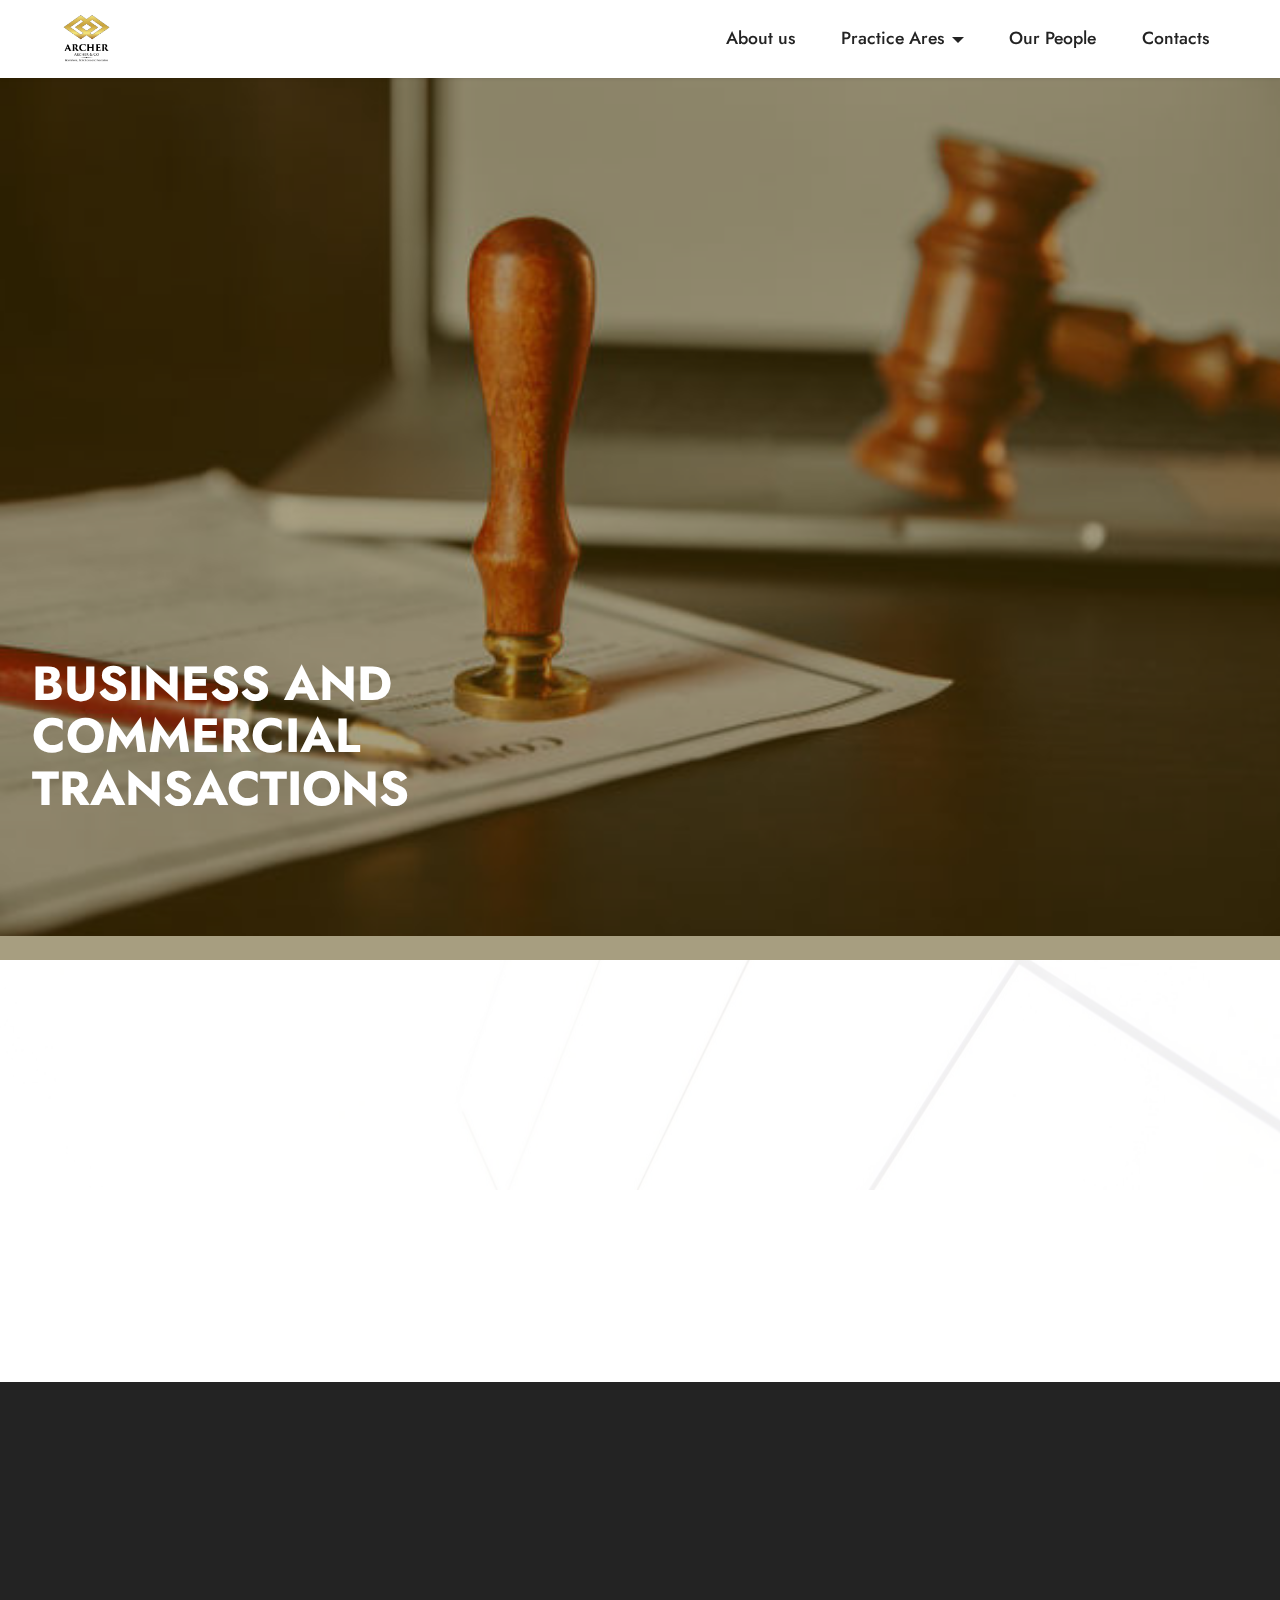
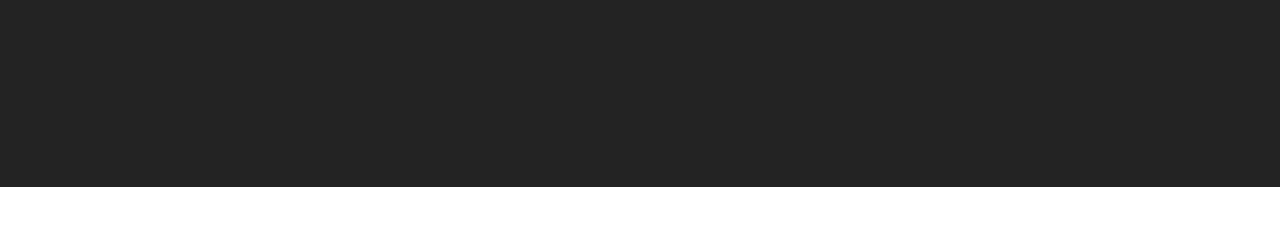
==== page1.html @ 88a787a9 "Archer" ====
<!DOCTYPE html>
<html>
<head>
  <!-- Site made with Mobirise Website Builder v5.2.0, https://mobirise.com -->
  <meta charset="UTF-8">
  <meta http-equiv="X-UA-Compatible" content="IE=edge">
  <meta name="generator" content="Mobirise v5.2.0, mobirise.com">
  <meta name="viewport" content="width=device-width, initial-scale=1, minimum-scale=1">
  <link rel="shortcut icon" href="assets/images/archer-archer-and-co-3-137x137.png" type="image/x-icon">
  <meta name="description" content="">
  
  
  <title>OUR PRACTICE AREAS</title>
  <link rel="stylesheet" href="assets/tether/tether.min.css">
  <link rel="stylesheet" href="assets/bootstrap/css/bootstrap.min.css">
  <link rel="stylesheet" href="assets/bootstrap/css/bootstrap-grid.min.css">
  <link rel="stylesheet" href="assets/bootstrap/css/bootstrap-reboot.min.css">
  <link rel="stylesheet" href="assets/animatecss/animate.css">
  <link rel="stylesheet" href="assets/dropdown/css/style.css">
  <link rel="stylesheet" href="assets/socicon/css/styles.css">
  <link rel="stylesheet" href="assets/theme/css/style.css">
  <link rel="preload" as="style" href="assets/mobirise/css/mbr-additional.css"><link rel="stylesheet" href="assets/mobirise/css/mbr-additional.css" type="text/css">
  
  
  
  
</head>
<body>
  
  <section class="menu menu1 cid-sfPkNfFS3t" once="menu" id="menu1-g">
    

    <nav class="navbar navbar-dropdown navbar-fixed-top navbar-expand-lg">
        <div class="container-fluid">
            <div class="navbar-brand">
                <span class="navbar-logo">
                    <a href="https://mobiri.se">
                        <img src="assets/images/archer-archer-and-co-3-137x137.png" alt="Mobirise" style="height: 4.8rem;">
                    </a>
                </span>
                
            </div>
            <button class="navbar-toggler" type="button" data-toggle="collapse" data-target="#navbarSupportedContent" aria-controls="navbarNavAltMarkup" aria-expanded="false" aria-label="Toggle navigation">
                <div class="hamburger">
                    <span></span>
                    <span></span>
                    <span></span>
                    <span></span>
                </div>
            </button>
            <div class="collapse navbar-collapse" id="navbarSupportedContent">
                <ul class="navbar-nav nav-dropdown nav-right" data-app-modern-menu="true"><li class="nav-item"><a class="nav-link link text-black text-primary display-4" href="index.html#header4-1">
                            About us</a></li>
                    
                    <li class="nav-item dropdown open"><a class="nav-link link text-black dropdown-toggle display-4" href="#" data-toggle="dropdown-submenu" aria-expanded="true">
                            Practice Ares</a><div class="dropdown-menu"><a class="text-black dropdown-item text-primary display-4" href="page1.html#header4-i">Business &amp; Commercial Transactions</a><a class="text-black dropdown-item text-primary display-4" href="page2.html#header4-o" aria-expanded="false">Dept Collection &amp; Recovery Matters</a><a class="text-black dropdown-item display-4" href="#" aria-expanded="false">Corporate Governance &amp; Compliance</a><a class="text-black dropdown-item text-primary display-4" href="page4.html#header4-x" aria-expanded="false">Arbitration &amp; Mediation</a><a class="text-black dropdown-item text-primary display-4" href="page5.html#header4-12" aria-expanded="false">Litigation</a><a class="text-black dropdown-item text-primary display-4" href="page6.html#header4-19" aria-expanded="false">Real Estate And Conveyancing</a><a class="text-black dropdown-item text-primary display-4" href="page7.html#header4-1c" aria-expanded="false">Employment Law</a><a class="text-black dropdown-item text-primary display-4" href="page8.html#header4-1k" aria-expanded="false">Family Law</a></div></li><li class="nav-item"><a class="nav-link link text-black text-primary display-4" href="page9.html#header4-1n">Our People</a>
                    </li><li class="nav-item"><a class="nav-link link text-black text-primary display-4" href="index.html#contacts2-6">Contacts</a></li></ul>
                
                
            </div>
        </div>
    </nav>
</section>

<section class="header4 cid-sg1TsOGTHF mbr-fullscreen mbr-parallax-background" id="header4-i">

    
    <div class="mbr-overlay"></div>
    <div class="container-fluid">
        <div class="row">
            <div class="content-wrap">
                <h1 class="mbr-section-title mbr-fonts-style mbr-white mb-3 display-2"><strong>BUSINESS AND COMMERCIAL TRANSACTIONS</strong></h1>
                
                

                
            </div>
        </div>
    </div>
</section>

<section class="content14 cid-sg7eaUWGbP mbr-parallax-background" id="content14-1t">
    
    <div class="mbr-overlay" style="opacity: 0.8; background-color: rgb(255, 255, 255);"></div>
    
    <div class="container">
        <div class="row justify-content-center">
            <div class="col-md-12 col-lg-10">
                    <h3 class="mbr-section-title mbr-fonts-style mb-4 display-7"><strong>BUSINESS AND COMMERCIAL TRANSACTIONS<br></strong><br>Archer, Archer and Co., represent clients in a broad spectrum of business and commercial transactions. We represent our clients in negotiating and drafting transaction documents that meet their needs. We have experience representing client’s in numerous types of transactions, including manufacturing agreements, licensing agreements, employment and consulting agreements, service contracts, joint ventures, construction agreements, financings, acquisitions and strategic alliances and other commercial transactions. We also assist with business incorporations and foreign investment advisory services.</h3>
                <ul class="list mbr-fonts-style display-7"></ul>
            </div>
        </div>
    </div>
</section>

<section class="footer4 cid-sfPm6aC2yY" once="footers" id="footer4-h">

    
    
    <div class="container">
        <div class="row mbr-white">
            <div class="col-6 col-lg-3">
                <div class="media-wrap col-md-8 col-12">
                    <a href="https://mobiri.se/">
                        <img src="assets/images/archer-archer-and-co-6-337x337.png" alt="Mobirise">
                    </a>
                </div>
            </div>
            <div class="col-12 col-md-6 col-lg-3">
                <h5 class="mbr-section-subtitle mbr-fonts-style mb-2 display-7"><strong>Location:</strong></h5>
                <p class="mbr-text mbr-fonts-style mb-4 display-4">No. 10 Kakramadu Road
<br>East Cantonments
<br><br></p>
                
                
            </div>
            <div class="col-12 col-md-6 col-lg-3">
                <h5 class="mbr-section-subtitle mbr-fonts-style mb-2 display-7">
                    <strong>Contacts:</strong></h5>
                <ul class="list mbr-fonts-style display-4">
                    <li class="mbr-text item-wrap">P. O. Box GP 1677 
</li><li class="mbr-text item-wrap">Accra, Ghana 
</li><li class="mbr-text item-wrap">West Africa</li><li class="mbr-text item-wrap">Tel/Fax:</li><li class="mbr-text item-wrap">+233-302-785557&nbsp;</li>
                </ul>
            </div>
            <div class="col-12 col-md-6 col-lg-3">
                <h5 class="mbr-section-subtitle mbr-fonts-style mb-2 display-7">
                    <strong>E-mail:</strong></h5>
                <ul class="list mbr-fonts-style display-4">
                    <li class="mbr-text item-wrap">archer@ghana.com</li>
                </ul>
            </div>
            <div class="col-12 mt-4">
                <p class="mbr-text mb-0 mbr-fonts-style copyright align-center display-4">
                    © Copyright 2020 Archer, Archer and Co - All Rights Reserved
                </p>
            </div>
        </div>
    </div>
</section><section style="background-color: #fff; font-family: -apple-system, BlinkMacSystemFont, 'Segoe UI', 'Roboto', 'Helvetica Neue', Arial, sans-serif; color:#aaa; font-size:12px; padding: 0; align-items: center; display: flex;"><a href="https://mobirise.site/q" style="flex: 1 1; height: 3rem; padding-left: 1rem;"></a><p style="flex: 0 0 auto; margin:0; padding-right:1rem;">Build a free website - <a href="https://mobirise.site/v" style="color:#aaa;">Get now</a></p></section><script src="assets/web/assets/jquery/jquery.min.js"></script>  <script src="assets/popper/popper.min.js"></script>  <script src="assets/tether/tether.min.js"></script>  <script src="assets/bootstrap/js/bootstrap.min.js"></script>  <script src="assets/smoothscroll/smooth-scroll.js"></script>  <script src="assets/parallax/jarallax.min.js"></script>  <script src="assets/viewportchecker/jquery.viewportchecker.js"></script>  <script src="assets/dropdown/js/nav-dropdown.js"></script>  <script src="assets/dropdown/js/navbar-dropdown.js"></script>  <script src="assets/touchswipe/jquery.touch-swipe.min.js"></script>  <script src="assets/theme/js/script.js"></script>  
  
  
 <div id="scrollToTop" class="scrollToTop mbr-arrow-up"><a style="text-align: center;"><i class="mbr-arrow-up-icon mbr-arrow-up-icon-cm cm-icon cm-icon-smallarrow-up"></i></a></div>
    <input name="animation" type="hidden">
  </body>
</html>
---- assets/dropdown/css/style.css ----
.navbar-dropdown {
  left: 0;
  padding: 0;
  position: absolute;
  right: 0;
  top: 0;
  transition: all 0.45s ease;
  z-index: 1030;
  background: #282828; }
  .navbar-dropdown .navbar-logo {
    margin-right: 0.8rem;
    transition: margin 0.3s ease-in-out;
    vertical-align: middle; }
    .navbar-dropdown .navbar-logo img {
      height: 3.125rem;
      transition: all 0.3s ease-in-out; }
    .navbar-dropdown .navbar-logo.mbr-iconfont {
      font-size: 3.125rem;
      line-height: 3.125rem; }
  .navbar-dropdown .navbar-caption {
    font-weight: 700;
    white-space: normal;
    vertical-align: -4px;
    line-height: 3.125rem !important; }
    .navbar-dropdown .navbar-caption, .navbar-dropdown .navbar-caption:hover {
      color: inherit;
      text-decoration: none; }
  .navbar-dropdown .mbr-iconfont + .navbar-caption {
    vertical-align: -1px; }
  .navbar-dropdown.navbar-fixed-top {
    position: fixed; }
  .navbar-dropdown .navbar-brand span {
    vertical-align: -4px; }
  .navbar-dropdown.bg-color.transparent {
    background: none; }
  .navbar-dropdown.navbar-short .navbar-brand {
    padding: 0.625rem 0; }
    .navbar-dropdown.navbar-short .navbar-brand span {
      vertical-align: -1px; }
  .navbar-dropdown.navbar-short .navbar-caption {
    line-height: 2.375rem !important;
    vertical-align: -2px; }
  .navbar-dropdown.navbar-short .navbar-logo {
    margin-right: 0.5rem; }
    .navbar-dropdown.navbar-short .navbar-logo img {
      height: 2.375rem; }
    .navbar-dropdown.navbar-short .navbar-logo.mbr-iconfont {
      font-size: 2.375rem;
      line-height: 2.375rem; }
  .navbar-dropdown.navbar-short .mbr-table-cell {
    height: 3.625rem; }
  .navbar-dropdown .navbar-close {
    left: 0.6875rem;
    position: fixed;
    top: 0.75rem;
    z-index: 1000; }
  .navbar-dropdown .hamburger-icon {
    content: "";
    display: inline-block;
    vertical-align: middle;
    width: 16px;
    -webkit-box-shadow: 0 -6px 0 1px #282828,0 0 0 1px #282828,0 6px 0 1px #282828;
    -moz-box-shadow: 0 -6px 0 1px #282828,0 0 0 1px #282828,0 6px 0 1px #282828;
    box-shadow: 0 -6px 0 1px #282828,0 0 0 1px #282828,0 6px 0 1px #282828; }

.dropdown-menu .dropdown-toggle[data-toggle="dropdown-submenu"]::after {
  border-bottom: 0.35em solid transparent;
  border-left: 0.35em solid;
  border-right: 0;
  border-top: 0.35em solid transparent;
  margin-left: 0.3rem; }

.dropdown-menu .dropdown-item:focus {
  outline: 0; }

.nav-dropdown {
  font-size: 0.75rem;
  font-weight: 500;
  height: auto !important; }
  .nav-dropdown .nav-btn {
    padding-left: 1rem; }
  .nav-dropdown .link {
    margin: .667em 1.667em;
    font-weight: 500;
    padding: 0;
    transition: color .2s ease-in-out; }
    .nav-dropdown .link.dropdown-toggle {
      margin-right: 2.583em; }
      .nav-dropdown .link.dropdown-toggle::after {
        margin-left: .25rem;
        border-top: 0.35em solid;
        border-right: 0.35em solid transparent;
        border-left: 0.35em solid transparent;
        border-bottom: 0; }
      .nav-dropdown .link.dropdown-toggle[aria-expanded="true"] {
        margin: 0;
        padding: 0.667em 3.263em  0.667em 1.667em; }
  .nav-dropdown .link::after,
  .nav-dropdown .dropdown-item::after {
    color: inherit; }
  .nav-dropdown .btn {
    font-size: 0.75rem;
    font-weight: 700;
    letter-spacing: 0;
    margin-bottom: 0;
    padding-left: 1.25rem;
    padding-right: 1.25rem; }
  .nav-dropdown .dropdown-menu {
    border-radius: 0;
    border: 0;
    left: 0;
    margin: 0;
    padding-bottom: 1.25rem;
    padding-top: 1.25rem;
    position: relative; }
  .nav-dropdown .dropdown-submenu {
    margin-left: 0.125rem;
    top: 0; }
  .nav-dropdown .dropdown-item {
    font-weight: 500;
    line-height: 2;
    padding: 0.3846em 4.615em 0.3846em 1.5385em;
    position: relative;
    transition: color .2s ease-in-out, background-color .2s ease-in-out; }
    .nav-dropdown .dropdown-item::after {
      margin-top: -0.3077em;
      position: absolute;
      right: 1.1538em;
      top: 50%; }
    .nav-dropdown .dropdown-item:focus, .nav-dropdown .dropdown-item:hover {
      background: none; }

@media (max-width: 767px) {
  .nav-dropdown.navbar-toggleable-sm {
    bottom: 0;
    display: none;
    left: 0;
    overflow-x: hidden;
    position: fixed;
    top: 0;
    transform: translateX(-100%);
    -ms-transform: translateX(-100%);
    -webkit-transform: translateX(-100%);
    width: 18.75rem;
    z-index: 999; } }
.nav-dropdown.navbar-toggleable-xl {
  bottom: 0;
  display: none;
  left: 0;
  overflow-x: hidden;
  position: fixed;
  top: 0;
  transform: translateX(-100%);
  -ms-transform: translateX(-100%);
  -webkit-transform: translateX(-100%);
  width: 18.75rem;
  z-index: 999; }

.nav-dropdown-sm {
  display: block !important;
  overflow-x: hidden;
  overflow: auto;
  padding-top: 3.875rem; }
  .nav-dropdown-sm::after {
    content: "";
    display: block;
    height: 3rem;
    width: 100%; }
  .nav-dropdown-sm.collapse.in ~ .navbar-close {
    display: block !important; }
  .nav-dropdown-sm.collapsing, .nav-dropdown-sm.collapse.in {
    transform: translateX(0);
    -ms-transform: translateX(0);
    -webkit-transform: translateX(0);
    transition: all 0.25s ease-out;
    -webkit-transition: all 0.25s ease-out;
    background: #282828; }
  .nav-dropdown-sm.collapsing[aria-expanded="false"] {
    transform: translateX(-100%);
    -ms-transform: translateX(-100%);
    -webkit-transform: translateX(-100%); }
  .nav-dropdown-sm .nav-item {
    display: block;
    margin-left: 0 !important;
    padding-left: 0; }
  .nav-dropdown-sm .link,
  .nav-dropdown-sm .dropdown-item {
    border-top: 1px dotted rgba(255, 255, 255, 0.1);
    font-size: 0.8125rem;
    line-height: 1.6;
    margin: 0 !important;
    padding: 0.875rem 2.4rem 0.875rem 1.5625rem !important;
    position: relative;
    white-space: normal; }
    .nav-dropdown-sm .link:focus, .nav-dropdown-sm .link:hover,
    .nav-dropdown-sm .dropdown-item:focus,
    .nav-dropdown-sm .dropdown-item:hover {
      background: rgba(0, 0, 0, 0.2) !important;
      color: #c0a375; }
  .nav-dropdown-sm .nav-btn {
    position: relative;
    padding: 1.5625rem 1.5625rem 0 1.5625rem; }
    .nav-dropdown-sm .nav-btn::before {
      border-top: 1px dotted rgba(255, 255, 255, 0.1);
      content: "";
      left: 0;
      position: absolute;
      top: 0;
      width: 100%; }
    .nav-dropdown-sm .nav-btn + .nav-btn {
      padding-top: 0.625rem; }
      .nav-dropdown-sm .nav-btn + .nav-btn::before {
        display: none; }
  .nav-dropdown-sm .btn {
    padding: 0.625rem 0; }
  .nav-dropdown-sm .dropdown-toggle[data-toggle="dropdown-submenu"]::after {
    margin-left: .25rem;
    border-top: 0.35em solid;
    border-right: 0.35em solid transparent;
    border-left: 0.35em solid transparent;
    border-bottom: 0; }
  .nav-dropdown-sm .dropdown-toggle[data-toggle="dropdown-submenu"][aria-expanded="true"]::after {
    border-top: 0;
    border-right: 0.35em solid transparent;
    border-left: 0.35em solid transparent;
    border-bottom: 0.35em solid; }
  .nav-dropdown-sm .dropdown-menu {
    margin: 0;
    padding: 0;
    position: relative;
    top: 0;
    left: 0;
    width: 100%;
    border: 0;
    float: none;
    border-radius: 0;
    background: none; }
  .nav-dropdown-sm .dropdown-submenu {
    left: 100%;
    margin-left: 0.125rem;
    margin-top: -1.25rem;
    top: 0; }

.navbar-toggleable-sm .nav-dropdown .dropdown-menu {
  position: absolute; }

.navbar-toggleable-sm .nav-dropdown .dropdown-submenu {
  left: 100%;
  margin-left: 0.125rem;
  margin-top: -1.25rem;
  top: 0; }

.navbar-toggleable-sm.opened .nav-dropdown .dropdown-menu {
  position: relative; }

.navbar-toggleable-sm.opened .nav-dropdown .dropdown-submenu {
  left: 0;
  margin-left: 00rem;
  margin-top: 0rem;
  top: 0; }

.is-builder .nav-dropdown.collapsing {
  transition: none !important; }

/*# sourceMappingURL=style.css.map */
---- assets/socicon/css/styles.css ----
@charset "UTF-8";

@font-face {
  font-family: 'Socicon';
  src:  url('../fonts/socicon.eot');
  src:  url('../fonts/socicon.eot?#iefix') format('embedded-opentype'),
    url('../fonts/socicon.woff2') format('woff2'),
    url('../fonts/socicon.ttf') format('truetype'),
    url('../fonts/socicon.woff') format('woff'),
    url('../fonts/socicon.svg#socicon') format('svg');
  font-weight: normal;
  font-style: normal;
}

[data-icon]:before {
  font-family: "socicon" !important;
  content: attr(data-icon);
  font-style: normal !important;
  font-weight: normal !important;
  font-variant: normal !important;
  text-transform: none !important;
  speak: none;
  line-height: 1;
  -webkit-font-smoothing: antialiased;
  -moz-osx-font-smoothing: grayscale;
}

[class^="socicon-"], [class*=" socicon-"] {
  /* use !important to prevent issues with browser extensions that change fonts */
  font-family: 'Socicon' !important;
  speak: none;
  font-style: normal;
  font-weight: normal;
  font-variant: normal;
  text-transform: none;
  line-height: 1;

  /* Better Font Rendering =========== */
  -webkit-font-smoothing: antialiased;
  -moz-osx-font-smoothing: grayscale;
}

.socicon-eitaa:before {
  content: "\e97c";
}
.socicon-soroush:before {
  content: "\e97d";
}
.socicon-bale:before {
  content: "\e97e";
}
.socicon-zazzle:before {
  content: "\e97b";
}
.socicon-society6:before {
  content: "\e97a";
}
.socicon-redbubble:before {
  content: "\e979";
}
.socicon-avvo:before {
  content: "\e978";
}
.socicon-stitcher:before {
  content: "\e977";
}
.socicon-googlehangouts:before {
  content: "\e974";
}
.socicon-dlive:before {
  content: "\e975";
}
.socicon-vsco:before {
  content: "\e976";
}
.socicon-flipboard:before {
  content: "\e973";
}
.socicon-ubuntu:before {
  content: "\e958";
}
.socicon-artstation:before {
  content: "\e959";
}
.socicon-invision:before {
  content: "\e95a";
}
.socicon-torial:before {
  content: "\e95b";
}
.socicon-collectorz:before {
  content: "\e95c";
}
.socicon-seenthis:before {
  content: "\e95d";
}
.socicon-googleplaymusic:before {
  content: "\e95e";
}
.socicon-debian:before {
  content: "\e95f";
}
.socicon-filmfreeway:before {
  content: "\e960";
}
.socicon-gnome:before {
  content: "\e961";
}
.socicon-itchio:before {
  content: "\e962";
}
.socicon-jamendo:before {
  content: "\e963";
}
.socicon-mix:before {
  content: "\e964";
}
.socicon-sharepoint:before {
  content: "\e965";
}
.socicon-tinder:before {
  content: "\e966";
}
.socicon-windguru:before {
  content: "\e967";
}
.socicon-cdbaby:before {
  content: "\e968";
}
.socicon-elementaryos:before {
  content: "\e969";
}
.socicon-stage32:before {
  content: "\e96a";
}
.socicon-tiktok:before {
  content: "\e96b";
}
.socicon-gitter:before {
  content: "\e96c";
}
.socicon-letterboxd:before {
  content: "\e96d";
}
.socicon-threema:before {
  content: "\e96e";
}
.socicon-splice:before {
  content: "\e96f";
}
.socicon-metapop:before {
  content: "\e970";
}
.socicon-naver:before {
  content: "\e971";
}
.socicon-remote:before {
  content: "\e972";
}
.socicon-internet:before {
  content: "\e957";
}
.socicon-moddb:before {
  content: "\e94b";
}
.socicon-indiedb:before {
  content: "\e94c";
}
.socicon-traxsource:before {
  content: "\e94d";
}
.socicon-gamefor:before {
  content: "\e94e";
}
.socicon-pixiv:before {
  content: "\e94f";
}
.socicon-myanimelist:before {
  content: "\e950";
}
.socicon-blackberry:before {
  content: "\e951";
}
.socicon-wickr:before {
  content: "\e952";
}
.socicon-spip:before {
  content: "\e953";
}
.socicon-napster:before {
  content: "\e954";
}
.socicon-beatport:before {
  content: "\e955";
}
.socicon-hackerone:before {
  content: "\e956";
}
.socicon-hackernews:before {
  content: "\e946";
}
.socicon-smashwords:before {
  content: "\e947";
}
.socicon-kobo:before {
  content: "\e948";
}
.socicon-bookbub:before {
  content: "\e949";
}
.socicon-mailru:before {
  content: "\e94a";
}
.socicon-gitlab:before {
  content: "\e945";
}
.socicon-instructables:before {
  content: "\e944";
}
.socicon-portfolio:before {
  content: "\e943";
}
.socicon-codered:before {
  content: "\e940";
}
.socicon-origin:before {
  content: "\e941";
}
.socicon-nextdoor:before {
  content: "\e942";
}
.socicon-udemy:before {
  content: "\e93f";
}
.socicon-livemaster:before {
  content: "\e93e";
}
.socicon-crunchbase:before {
  content: "\e93b";
}
.socicon-homefy:before {
  content: "\e93c";
}
.socicon-calendly:before {
  content: "\e93d";
}
.socicon-realtor:before {
  content: "\e90f";
}
.socicon-tidal:before {
  content: "\e910";
}
.socicon-qobuz:before {
  content: "\e911";
}
.socicon-natgeo:before {
  content: "\e912";
}
.socicon-mastodon:before {
  content: "\e913";
}
.socicon-unsplash:before {
  content: "\e914";
}
.socicon-homeadvisor:before {
  content: "\e915";
}
.socicon-angieslist:before {
  content: "\e916";
}
.socicon-codepen:before {
  content: "\e917";
}
.socicon-slack:before {
  content: "\e918";
}
.socicon-openaigym:before {
  content: "\e919";
}
.socicon-logmein:before {
  content: "\e91a";
}
.socicon-fiverr:before {
  content: "\e91b";
}
.socicon-gotomeeting:before {
  content: "\e91c";
}
.socicon-aliexpress:before {
  content: "\e91d";
}
.socicon-guru:before {
  content: "\e91e";
}
.socicon-appstore:before {
  content: "\e91f";
}
.socicon-homes:before {
  content: "\e920";
}
.socicon-zoom:before {
  content: "\e921";
}
.socicon-alibaba:before {
  content: "\e922";
}
.socicon-craigslist:before {
  content: "\e923";
}
.socicon-wix:before {
  content: "\e924";
}
.socicon-redfin:before {
  content: "\e925";
}
.socicon-googlecalendar:before {
  content: "\e926";
}
.socicon-shopify:before {
  content: "\e927";
}
.socicon-freelancer:before {
  content: "\e928";
}
.socicon-seedrs:before {
  content: "\e929";
}
.socicon-bing:before {
  content: "\e92a";
}
.socicon-doodle:before {
  content: "\e92b";
}
.socicon-bonanza:before {
  content: "\e92c";
}
.socicon-squarespace:before {
  content: "\e92d";
}
.socicon-toptal:before {
  content: "\e92e";
}
.socicon-gust:before {
  content: "\e92f";
}
.socicon-ask:before {
  content: "\e930";
}
.socicon-trulia:before {
  content: "\e931";
}
.socicon-loomly:before {
  content: "\e932";
}
.socicon-ghost:before {
  content: "\e933";
}
.socicon-upwork:before {
  content: "\e934";
}
.socicon-fundable:before {
  content: "\e935";
}
.socicon-booking:before {
  content: "\e936";
}
.socicon-googlemaps:before {
  content: "\e937";
}
.socicon-zillow:before {
  content: "\e938";
}
.socicon-niconico:before {
  content: "\e939";
}
.socicon-toneden:before {
  content: "\e93a";
}
.socicon-augment:before {
  content: "\e908";
}
.socicon-bitbucket:before {
  content: "\e909";
}
.socicon-fyuse:before {
  content: "\e90a";
}
.socicon-yt-gaming:before {
  content: "\e90b";
}
.socicon-sketchfab:before {
  content: "\e90c";
}
.socicon-mobcrush:before {
  content: "\e90d";
}
.socicon-microsoft:before {
  content: "\e90e";
}
.socicon-pandora:before {
  content: "\e907";
}
.socicon-messenger:before {
  content: "\e906";
}
.socicon-gamewisp:before {
  content: "\e905";
}
.socicon-bloglovin:before {
  content: "\e904";
}
.socicon-tunein:before {
  content: "\e903";
}
.socicon-gamejolt:before {
  content: "\e901";
}
.socicon-trello:before {
  content: "\e902";
}
.socicon-spreadshirt:before {
  content: "\e900";
}
.socicon-500px:before {
  content: "\e000";
}
.socicon-8tracks:before {
  content: "\e001";
}
.socicon-airbnb:before {
  content: "\e002";
}
.socicon-alliance:before {
  content: "\e003";
}
.socicon-amazon:before {
  content: "\e004";
}
.socicon-amplement:before {
  content: "\e005";
}
.socicon-android:before {
  content: "\e006";
}
.socicon-angellist:before {
  content: "\e007";
}
.socicon-apple:before {
  content: "\e008";
}
.socicon-appnet:before {
  content: "\e009";
}
.socicon-baidu:before {
  content: "\e00a";
}
.socicon-bandcamp:before {
  content: "\e00b";
}
.socicon-battlenet:before {
  content: "\e00c";
}
.socicon-mixer:before {
  content: "\e00d";
}
.socicon-bebee:before {
  content: "\e00e";
}
.socicon-bebo:before {
  content: "\e00f";
}
.socicon-behance:before {
  content: "\e010";
}
.socicon-blizzard:before {
  content: "\e011";
}
.socicon-blogger:before {
  content: "\e012";
}
.socicon-buffer:before {
  content: "\e013";
}
.socicon-chrome:before {
  content: "\e014";
}
.socicon-coderwall:before {
  content: "\e015";
}
.socicon-curse:before {
  content: "\e016";
}
.socicon-dailymotion:before {
  content: "\e017";
}
.socicon-deezer:before {
  content: "\e018";
}
.socicon-delicious:before {
  content: "\e019";
}
.socicon-deviantart:before {
  content: "\e01a";
}
.socicon-diablo:before {
  content: "\e01b";
}
.socicon-digg:before {
  content: "\e01c";
}
.socicon-discord:before {
  content: "\e01d";
}
.socicon-disqus:before {
  content: "\e01e";
}
.socicon-douban:before {
  content: "\e01f";
}
.socicon-draugiem:before {
  content: "\e020";
}
.socicon-dribbble:before {
  content: "\e021";
}
.socicon-drupal:before {
  content: "\e022";
}
.socicon-ebay:before {
  content: "\e023";
}
.socicon-ello:before {
  content: "\e024";
}
.socicon-endomodo:before {
  content: "\e025";
}
.socicon-envato:before {
  content: "\e026";
}
.socicon-etsy:before {
  content: "\e027";
}
.socicon-facebook:before {
  content: "\e028";
}
.socicon-feedburner:before {
  content: "\e029";
}
.socicon-filmweb:before {
  content: "\e02a";
}
.socicon-firefox:before {
  content: "\e02b";
}
.socicon-flattr:before {
  content: "\e02c";
}
.socicon-flickr:before {
  content: "\e02d";
}
.socicon-formulr:before {
  content: "\e02e";
}
.socicon-forrst:before {
  content: "\e02f";
}
.socicon-foursquare:before {
  content: "\e030";
}
.socicon-friendfeed:before {
  content: "\e031";
}
.socicon-github:before {
  content: "\e032";
}
.socicon-goodreads:before {
  content: "\e033";
}
.socicon-google:before {
  content: "\e034";
}
.socicon-googlescholar:before {
  content: "\e035";
}
.socicon-googlegroups:before {
  content: "\e036";
}
.socicon-googlephotos:before {
  content: "\e037";
}
.socicon-googleplus:before {
  content: "\e038";
}
.socicon-grooveshark:before {
  content: "\e039";
}
.socicon-hackerrank:before {
  content: "\e03a";
}
.socicon-hearthstone:before {
  content: "\e03b";
}
.socicon-hellocoton:before {
  content: "\e03c";
}
.socicon-heroes:before {
  content: "\e03d";
}
.socicon-smashcast:before {
  content: "\e03e";
}
.socicon-horde:before {
  content: "\e03f";
}
.socicon-houzz:before {
  content: "\e040";
}
.socicon-icq:before {
  content: "\e041";
}
.socicon-identica:before {
  content: "\e042";
}
.socicon-imdb:before {
  content: "\e043";
}
.socicon-instagram:before {
  content: "\e044";
}
.socicon-issuu:before {
  content: "\e045";
}
.socicon-istock:before {
  content: "\e046";
}
.socicon-itunes:before {
  content: "\e047";
}
.socicon-keybase:before {
  content: "\e048";
}
.socicon-lanyrd:before {
  content: "\e049";
}
.socicon-lastfm:before {
  content: "\e04a";
}
.socicon-line:before {
  content: "\e04b";
}
.socicon-linkedin:before {
  content: "\e04c";
}
.socicon-livejournal:before {
  content: "\e04d";
}
.socicon-lyft:before {
  content: "\e04e";
}
.socicon-macos:before {
  content: "\e04f";
}
.socicon-mail:before {
  content: "\e050";
}
.socicon-medium:before {
  content: "\e051";
}
.socicon-meetup:before {
  content: "\e052";
}
.socicon-mixcloud:before {
  content: "\e053";
}
.socicon-modelmayhem:before {
  content: "\e054";
}
.socicon-mumble:before {
  content: "\e055";
}
.socicon-myspace:before {
  content: "\e056";
}
.socicon-newsvine:before {
  content: "\e057";
}
.socicon-nintendo:before {
  content: "\e058";
}
.socicon-npm:before {
  content: "\e059";
}
.socicon-odnoklassniki:before {
  content: "\e05a";
}
.socicon-openid:before {
  content: "\e05b";
}
.socicon-opera:before {
  content: "\e05c";
}
.socicon-outlook:before {
  content: "\e05d";
}
.socicon-overwatch:before {
  content: "\e05e";
}
.socicon-patreon:before {
  content: "\e05f";
}
.socicon-paypal:before {
  content: "\e060";
}
.socicon-periscope:before {
  content: "\e061";
}
.socicon-persona:before {
  content: "\e062";
}
.socicon-pinterest:before {
  content: "\e063";
}
.socicon-play:before {
  content: "\e064";
}
.socicon-player:before {
  content: "\e065";
}
.socicon-playstation:before {
  content: "\e066";
}
.socicon-pocket:before {
  content: "\e067";
}
.socicon-qq:before {
  content: "\e068";
}
.socicon-quora:before {
  content: "\e069";
}
.socicon-raidcall:before {
  content: "\e06a";
}
.socicon-ravelry:before {
  content: "\e06b";
}
.socicon-reddit:before {
  content: "\e06c";
}
.socicon-renren:before {
  content: "\e06d";
}
.socicon-researchgate:before {
  content: "\e06e";
}
.socicon-residentadvisor:before {
  content: "\e06f";
}
.socicon-reverbnation:before {
  content: "\e070";
}
.socicon-rss:before {
  content: "\e071";
}
.socicon-sharethis:before {
  content: "\e072";
}
.socicon-skype:before {
  content: "\e073";
}
.socicon-slideshare:before {
  content: "\e074";
}
.socicon-smugmug:before {
  content: "\e075";
}
.socicon-snapchat:before {
  content: "\e076";
}
.socicon-songkick:before {
  content: "\e077";
}
.socicon-soundcloud:before {
  content: "\e078";
}
.socicon-spotify:before {
  content: "\e079";
}
.socicon-stackexchange:before {
  content: "\e07a";
}
.socicon-stackoverflow:before {
  content: "\e07b";
}
.socicon-starcraft:before {
  content: "\e07c";
}
.socicon-stayfriends:before {
  content: "\e07d";
}
.socicon-steam:before {
  content: "\e07e";
}
.socicon-storehouse:before {
  content: "\e07f";
}
.socicon-strava:before {
  content: "\e080";
}
.socicon-streamjar:before {
  content: "\e081";
}
.socicon-stumbleupon:before {
  content: "\e082";
}
.socicon-swarm:before {
  content: "\e083";
}
.socicon-teamspeak:before {
  content: "\e084";
}
.socicon-teamviewer:before {
  content: "\e085";
}
.socicon-technorati:before {
  content: "\e086";
}
.socicon-telegram:before {
  content: "\e087";
}
.socicon-tripadvisor:before {
  content: "\e088";
}
.socicon-tripit:before {
  content: "\e089";
}
.socicon-triplej:before {
  content: "\e08a";
}
.socicon-tumblr:before {
  content: "\e08b";
}
.socicon-twitch:before {
  content: "\e08c";
}
.socicon-twitter:before {
  content: "\e08d";
}
.socicon-uber:before {
  content: "\e08e";
}
.socicon-ventrilo:before {
  content: "\e08f";
}
.socicon-viadeo:before {
  content: "\e090";
}
.socicon-viber:before {
  content: "\e091";
}
.socicon-viewbug:before {
  content: "\e092";
}
.socicon-vimeo:before {
  content: "\e093";
}
.socicon-vine:before {
  content: "\e094";
}
.socicon-vkontakte:before {
  content: "\e095";
}
.socicon-warcraft:before {
  content: "\e096";
}
.socicon-wechat:before {
  content: "\e097";
}
.socicon-weibo:before {
  content: "\e098";
}
.socicon-whatsapp:before {
  content: "\e099";
}
.socicon-wikipedia:before {
  content: "\e09a";
}
.socicon-windows:before {
  content: "\e09b";
}
.socicon-wordpress:before {
  content: "\e09c";
}
.socicon-wykop:before {
  content: "\e09d";
}
.socicon-xbox:before {
  content: "\e09e";
}
.socicon-xing:before {
  content: "\e09f";
}
.socicon-yahoo:before {
  content: "\e0a0";
}
.socicon-yammer:before {
  content: "\e0a1";
}
.socicon-yandex:before {
  content: "\e0a2";
}
.socicon-yelp:before {
  content: "\e0a3";
}
.socicon-younow:before {
  content: "\e0a4";
}
.socicon-youtube:before {
  content: "\e0a5";
}
.socicon-zapier:before {
  content: "\e0a6";
}
.socicon-zerply:before {
  content: "\e0a7";
}
.socicon-zomato:before {
  content: "\e0a8";
}
.socicon-zynga:before {
  content: "\e0a9";
}
---- assets/theme/css/style.css ----
section {
  background-color: #ffffff;
}

body {
  font-style: normal;
  line-height: 1.5;
  font-weight: 400;
  color: #232323;
  position: relative;
}

section,
.container,
.container-fluid {
  position: relative;
  word-wrap: break-word;
}

a.mbr-iconfont:hover {
  text-decoration: none;
}

.article .lead p,
.article .lead ul,
.article .lead ol,
.article .lead pre,
.article .lead blockquote {
  margin-bottom: 0;
}

a {
  font-style: normal;
  font-weight: 400;
  cursor: pointer;
}

a, a:hover {
  text-decoration: none;
}

.mbr-section-title {
  font-style: normal;
  line-height: 1.3;
}

.mbr-section-subtitle {
  line-height: 1.3;
}

.mbr-text {
  font-style: normal;
  line-height: 1.7;
}

h1,
h2,
h3,
h4,
h5,
h6,
.display-1,
.display-2,
.display-4,
.display-5,
.display-7,
span,
p,
a {
  line-height: 1;
  word-break: break-word;
  word-wrap: break-word;
  font-weight: 400;
}

b,
strong {
  font-weight: bold;
}

input:-webkit-autofill, input:-webkit-autofill:hover, input:-webkit-autofill:focus, input:-webkit-autofill:active {
  -webkit-transition-delay: 9999s;
          transition-delay: 9999s;
  -webkit-transition-property: background-color, color;
  transition-property: background-color, color;
}

textarea[type="hidden"] {
  display: none;
}

section {
  background-position: 50% 50%;
  background-repeat: no-repeat;
  background-size: cover;
}

section .mbr-background-video,
section .mbr-background-video-preview {
  position: absolute;
  bottom: 0;
  left: 0;
  right: 0;
  top: 0;
}

.hidden {
  visibility: hidden;
}

.mbr-z-index20 {
  z-index: 20;
}

/*! Base colors */
.mbr-white {
  color: #ffffff;
}

.mbr-black {
  color: #111111;
}

.mbr-bg-white {
  background-color: #ffffff;
}

.mbr-bg-black {
  background-color: #000000;
}

/*! Text-aligns */
.align-left {
  text-align: left;
}

.align-center {
  text-align: center;
}

.align-right {
  text-align: right;
}

/*! Font-weight  */
.mbr-light {
  font-weight: 300;
}

.mbr-regular {
  font-weight: 400;
}

.mbr-semibold {
  font-weight: 500;
}

.mbr-bold {
  font-weight: 700;
}

/*! Media  */
.media-content {
  -ms-flex-preferred-size: 100%;
      flex-basis: 100%;
}

.media-container-row {
  display: -webkit-box;
  display: -ms-flexbox;
  display: flex;
  -webkit-box-orient: horizontal;
  -webkit-box-direction: normal;
      -ms-flex-direction: row;
          flex-direction: row;
  -ms-flex-wrap: wrap;
      flex-wrap: wrap;
  -webkit-box-pack: center;
      -ms-flex-pack: center;
          justify-content: center;
  -ms-flex-line-pack: center;
      align-content: center;
  -webkit-box-align: start;
      -ms-flex-align: start;
          align-items: start;
}

.media-container-row .media-size-item {
  width: 400px;
}

.media-container-column {
  display: -webkit-box;
  display: -ms-flexbox;
  display: flex;
  -webkit-box-orient: vertical;
  -webkit-box-direction: normal;
      -ms-flex-direction: column;
          flex-direction: column;
  -ms-flex-wrap: wrap;
      flex-wrap: wrap;
  -webkit-box-pack: center;
      -ms-flex-pack: center;
          justify-content: center;
  -ms-flex-line-pack: center;
      align-content: center;
  -webkit-box-align: stretch;
      -ms-flex-align: stretch;
          align-items: stretch;
}

.media-container-column > * {
  width: 100%;
}

@media (min-width: 992px) {
  .media-container-row {
    -ms-flex-wrap: nowrap;
        flex-wrap: nowrap;
  }
}

figure {
  margin-bottom: 0;
  overflow: hidden;
}

figure[mbr-media-size] {
  -webkit-transition: width 0.1s;
  transition: width 0.1s;
}

img,
iframe {
  display: block;
  width: 100%;
}

.card {
  background-color: transparent;
  border: none;
}

.card-box {
  width: 100%;
}

.card-img {
  text-align: center;
  -ms-flex-negative: 0;
      flex-shrink: 0;
  -webkit-flex-shrink: 0;
}

.media {
  max-width: 100%;
  margin: 0 auto;
}

.mbr-figure {
  -ms-flex-item-align: center;
      -ms-grid-row-align: center;
      align-self: center;
}

.media-container > div {
  max-width: 100%;
}

.mbr-figure img,
.card-img img {
  width: 100%;
}

@media (max-width: 991px) {
  .media-size-item {
    width: auto !important;
  }
  .media {
    width: auto;
  }
  .mbr-figure {
    width: 100% !important;
  }
}

/*! Buttons */
.mbr-section-btn {
  margin-left: -0.6rem;
  margin-right: -0.6rem;
  font-size: 0;
}

.btn {
  font-weight: 600;
  border-width: 1px;
  font-style: normal;
  margin: 0.6rem 0.6rem;
  white-space: normal;
  -webkit-transition: all 0.2s ease-in-out;
  transition: all 0.2s ease-in-out;
  display: -webkit-inline-box;
  display: -ms-inline-flexbox;
  display: inline-flex;
  -webkit-box-align: center;
      -ms-flex-align: center;
          align-items: center;
  -webkit-box-pack: center;
      -ms-flex-pack: center;
          justify-content: center;
  word-break: break-word;
}

.btn-sm {
  font-weight: 600;
  letter-spacing: 0px;
  -webkit-transition: all 0.3s ease-in-out;
  transition: all 0.3s ease-in-out;
}

.btn-md {
  font-weight: 600;
  letter-spacing: 0px;
  -webkit-transition: all 0.3s ease-in-out;
  transition: all 0.3s ease-in-out;
}

.btn-lg {
  font-weight: 600;
  letter-spacing: 0px;
  -webkit-transition: all 0.3s ease-in-out;
  transition: all 0.3s ease-in-out;
}

.btn-form {
  margin: 0;
}

.btn-form:hover {
  cursor: pointer;
}

nav .mbr-section-btn {
  margin-left: 0rem;
  margin-right: 0rem;
}

/*! Btn icon margin */
.btn .mbr-iconfont,
.btn.btn-sm .mbr-iconfont {
  -webkit-box-ordinal-group: 2;
      -ms-flex-order: 1;
          order: 1;
  cursor: pointer;
  margin-left: 0.5rem;
  vertical-align: sub;
}

.btn.btn-md .mbr-iconfont,
.btn.btn-md .mbr-iconfont {
  margin-left: 0.8rem;
}

.mbr-regular {
  font-weight: 400;
}

.mbr-semibold {
  font-weight: 500;
}

.mbr-bold {
  font-weight: 700;
}

[type="submit"] {
  -webkit-appearance: none;
}

/*! Full-screen */
.mbr-fullscreen .mbr-overlay {
  min-height: 100vh;
}

.mbr-fullscreen {
  display: -webkit-box;
  display: -ms-flexbox;
  display: flex;
  display: -moz-flex;
  display: -ms-flex;
  display: -o-flex;
  -webkit-box-align: center;
      -ms-flex-align: center;
          align-items: center;
  min-height: 100vh;
  padding-top: 3rem;
  padding-bottom: 3rem;
}

/*! Map */
.map {
  height: 25rem;
  position: relative;
}

.map iframe {
  width: 100%;
  height: 100%;
}

/*! Scroll to top arrow */
.mbr-arrow-up {
  bottom: 25px;
  right: 90px;
  position: fixed;
  text-align: right;
  z-index: 5000;
  color: #ffffff;
  font-size: 22px;
}

.mbr-arrow-up a {
  background: rgba(0, 0, 0, 0.2);
  border-radius: 50%;
  color: #fff;
  display: inline-block;
  height: 60px;
  width: 60px;
  border: 2px solid #fff;
  outline-style: none !important;
  position: relative;
  text-decoration: none;
  -webkit-transition: all 0.3s ease-in-out;
  transition: all 0.3s ease-in-out;
  cursor: pointer;
  text-align: center;
}

.mbr-arrow-up a:hover {
  background-color: rgba(0, 0, 0, 0.4);
}

.mbr-arrow-up a i {
  line-height: 60px;
}

.mbr-arrow-up-icon {
  display: block;
  color: #fff;
}

.mbr-arrow-up-icon::before {
  content: "\203a";
  display: inline-block;
  font-family: serif;
  font-size: 22px;
  line-height: 1;
  font-style: normal;
  position: relative;
  top: 6px;
  left: -4px;
  -webkit-transform: rotate(-90deg);
          transform: rotate(-90deg);
}

/*! Arrow Down */
.mbr-arrow {
  position: absolute;
  bottom: 45px;
  left: 50%;
  width: 60px;
  height: 60px;
  cursor: pointer;
  background-color: rgba(80, 80, 80, 0.5);
  border-radius: 50%;
  -webkit-transform: translateX(-50%);
          transform: translateX(-50%);
}

@media (max-width: 767px) {
  .mbr-arrow {
    display: none;
  }
}

.mbr-arrow > a {
  display: inline-block;
  text-decoration: none;
  outline-style: none;
  -webkit-animation: arrowdown 1.7s ease-in-out infinite;
          animation: arrowdown 1.7s ease-in-out infinite;
  color: #ffffff;
}

.mbr-arrow > a > i {
  position: absolute;
  top: -2px;
  left: 15px;
  font-size: 2rem;
}

#scrollToTop a i::before {
  content: "";
  position: absolute;
  display: block;
  border-bottom: 2.5px solid #fff;
  border-left: 2.5px solid #fff;
  width: 27.8%;
  height: 27.8%;
  left: 50%;
  top: 50%;
  -webkit-transform: rotate(135deg);
  transform: translateY(-30%) translateX(-50%) rotate(135deg);
}

@keyframes arrowdown {
  0% {
    -webkit-transform: translateY(0px);
            transform: translateY(0px);
  }
  50% {
    -webkit-transform: translateY(-5px);
            transform: translateY(-5px);
  }
  100% {
    -webkit-transform: translateY(0px);
            transform: translateY(0px);
  }
}

@-webkit-keyframes arrowdown {
  0% {
    -webkit-transform: translateY(0px);
            transform: translateY(0px);
  }
  50% {
    -webkit-transform: translateY(-5px);
            transform: translateY(-5px);
  }
  100% {
    -webkit-transform: translateY(0px);
            transform: translateY(0px);
  }
}

@media (max-width: 500px) {
  .mbr-arrow-up {
    left: 50%;
    right: auto;
  }
}

/*Gradients animation*/
@keyframes gradient-animation {
  from {
    background-position: 0% 100%;
    -webkit-animation-timing-function: ease-in-out;
            animation-timing-function: ease-in-out;
  }
  to {
    background-position: 100% 0%;
    -webkit-animation-timing-function: ease-in-out;
            animation-timing-function: ease-in-out;
  }
}

@-webkit-keyframes gradient-animation {
  from {
    background-position: 0% 100%;
    -webkit-animation-timing-function: ease-in-out;
            animation-timing-function: ease-in-out;
  }
  to {
    background-position: 100% 0%;
    -webkit-animation-timing-function: ease-in-out;
            animation-timing-function: ease-in-out;
  }
}

.bg-gradient {
  background-size: 200% 200%;
  animation: gradient-animation 5s infinite alternate;
  -webkit-animation: gradient-animation 5s infinite alternate;
}

.menu .navbar-brand {
  display: -webkit-flex;
}

.menu .navbar-brand span {
  display: -webkit-box;
  display: -ms-flexbox;
  display: flex;
  display: -webkit-flex;
}

.menu .navbar-brand .navbar-caption-wrap {
  display: -webkit-flex;
}

.menu .navbar-brand .navbar-logo img {
  display: -webkit-flex;
}

@media (min-width: 768px) and (max-width: 991px) {
  .menu .navbar-toggleable-sm .navbar-nav {
    display: -webkit-box;
    display: -ms-flexbox;
  }
}

@media (max-width: 991px) {
  .menu .navbar-collapse {
    max-height: 93.5vh;
  }
  .menu .navbar-collapse.show {
    overflow: auto;
  }
}

@media (min-width: 992px) {
  .menu .navbar-nav.nav-dropdown {
    display: -webkit-flex;
  }
  .menu .navbar-toggleable-sm .navbar-collapse {
    display: -webkit-flex !important;
  }
  .menu .collapsed .navbar-collapse {
    max-height: 93.5vh;
  }
  .menu .collapsed .navbar-collapse.show {
    overflow: auto;
  }
}

@media (max-width: 767px) {
  .menu .navbar-collapse {
    max-height: 80vh;
  }
}

.nav-link .mbr-iconfont {
  margin-right: .5rem;
}

.navbar {
  display: -webkit-flex;
  -webkit-flex-wrap: wrap;
  -webkit-align-items: center;
  -webkit-justify-content: space-between;
}

.navbar-collapse {
  -webkit-flex-basis: 100%;
  -webkit-flex-grow: 1;
  -webkit-align-items: center;
}

.nav-dropdown .link {
  padding: 0.667em 1.667em !important;
  margin: 0 !important;
}

.nav {
  display: -webkit-flex;
  -webkit-flex-wrap: wrap;
}

.row {
  display: -webkit-flex;
  -webkit-flex-wrap: wrap;
}

.justify-content-center {
  -webkit-justify-content: center;
}

.form-inline {
  display: -webkit-flex;
}

.card-wrapper {
  -webkit-flex: 1;
}

.carousel-control {
  z-index: 10;
  display: -webkit-flex;
}

.carousel-controls {
  display: -webkit-flex;
}

.media {
  display: -webkit-flex;
}

.form-group:focus {
  outline: none;
}

.jq-selectbox__select {
  padding: 7px 0;
  position: relative;
}

.jq-selectbox__dropdown {
  overflow: hidden;
  border-radius: 10px;
  position: absolute;
  top: 100%;
  left: 0 !important;
  width: 100% !important;
}

.jq-selectbox__trigger-arrow {
  right: 0;
  -webkit-transform: translateY(-50%);
          transform: translateY(-50%);
}

.jq-selectbox li {
  padding: 1.07em 0.5em;
}

input[type="range"] {
  padding-left: 0 !important;
  padding-right: 0 !important;
}

.modal-dialog,
.modal-content {
  height: 100%;
}

.modal-dialog .carousel-inner {
  height: calc(100vh - 1.75rem);
}

@media (max-width: 575px) {
  .modal-dialog .carousel-inner {
    height: calc(100vh - 1rem);
  }
}

.carousel-item {
  text-align: center;
}

.carousel-item img {
  margin: auto;
}

.navbar-toggler {
  -webkit-align-self: flex-start;
  -ms-flex-item-align: start;
  align-self: flex-start;
  padding: 0.25rem 0.75rem;
  font-size: 1.25rem;
  line-height: 1;
  background: transparent;
  border: 1px solid transparent;
  border-radius: 0.25rem;
}

.navbar-toggler:focus,
.navbar-toggler:hover {
  text-decoration: none;
}

.navbar-toggler-icon {
  display: inline-block;
  width: 1.5em;
  height: 1.5em;
  vertical-align: middle;
  content: "";
  background: no-repeat center center;
  background-size: 100% 100%;
}

.navbar-toggler-left {
  position: absolute;
  left: 1rem;
}

.navbar-toggler-right {
  position: absolute;
  right: 1rem;
}

.card-img {
  width: auto;
}

.menu .navbar.collapsed:not(.beta-menu) {
  -webkit-box-orient: vertical;
  -webkit-box-direction: normal;
      -ms-flex-direction: column;
          flex-direction: column;
}

.carousel-item.active,
.carousel-item-next,
.carousel-item-prev {
  display: -webkit-box;
  display: -ms-flexbox;
  display: flex;
}

.note-air-layout .dropup .dropdown-menu,
.note-air-layout .navbar-fixed-bottom .dropdown .dropdown-menu {
  bottom: initial !important;
}

html,
body {
  height: auto;
  min-height: 100vh;
}

.dropup .dropdown-toggle::after {
  display: none;
}

.form-asterisk {
  font-family: initial;
  position: absolute;
  top: -2px;
  font-weight: normal;
}

.form-control-label {
  position: relative;
  cursor: pointer;
  margin-bottom: 0.357em;
  padding: 0;
}

.alert {
  color: #ffffff;
  border-radius: 0;
  border: 0;
  font-size: 1.1rem;
  line-height: 1.5;
  margin-bottom: 1.875rem;
  padding: 1.25rem;
  position: relative;
  text-align: center;
}

.alert.alert-form::after {
  background-color: inherit;
  bottom: -7px;
  content: "";
  display: block;
  height: 14px;
  left: 50%;
  margin-left: -7px;
  position: absolute;
  -webkit-transform: rotate(45deg);
          transform: rotate(45deg);
  width: 14px;
}

.form-control {
  background-color: #ffffff;
  background-clip: border-box;
  color: #232323;
  line-height: 1rem !important;
  height: auto;
  padding: 0.6rem 1.2rem;
  -webkit-transition: border-color 0.25s ease 0s;
  transition: border-color 0.25s ease 0s;
  border: 1px solid transparent !important;
  border-radius: 4px;
  -webkit-box-shadow: rgba(0, 0, 0, 0.07) 0px 1px 1px 0px, rgba(0, 0, 0, 0.07) 0px 1px 3px 0px, rgba(0, 0, 0, 0.03) 0px 0px 0px 1px;
          box-shadow: rgba(0, 0, 0, 0.07) 0px 1px 1px 0px, rgba(0, 0, 0, 0.07) 0px 1px 3px 0px, rgba(0, 0, 0, 0.03) 0px 0px 0px 1px;
}

.form-active .form-control:invalid {
  border-color: red;
}

form .row {
  margin-left: -0.6rem;
  margin-right: -0.6rem;
}

form .row [class*="col"] {
  padding-left: 0.6rem;
  padding-right: 0.6rem;
}

form .mbr-section-btn {
  margin: 0;
  padding-left: 0.6rem;
  padding-right: 0.6rem;
}

form .btn {
  display: -webkit-box;
  display: -ms-flexbox;
  display: flex;
  padding: 0.6rem 1.2rem;
  margin: 0;
}

form .form-check-input {
  margin-top: .5;
}

textarea.form-control {
  line-height: 1.5rem !important;
}

.form-group {
  margin-bottom: 1.2rem;
}

.form-control,
form .btn {
  min-height: 48px;
}

.gdpr-block label span.textGDPR input[name='gdpr'] {
  top: 7px;
}

.form-control:focus {
  -webkit-box-shadow: none;
          box-shadow: none;
}

:focus {
  outline: none;
}

.mbr-overlay {
  background-color: #000;
  bottom: 0;
  left: 0;
  opacity: 0.5;
  position: absolute;
  right: 0;
  top: 0;
  z-index: 0;
  pointer-events: none;
}

blockquote {
  font-style: italic;
  padding: 3rem;
  font-size: 1.09rem;
  position: relative;
  border-left: 3px solid;
}

ul,
ol,
pre,
blockquote {
  margin-bottom: 2.3125rem;
}

.mt-4 {
  margin-top: 2rem !important;
}

.mb-4 {
  margin-bottom: 2rem !important;
}

@media (min-width: 992px) {
  .container {
    padding-left: 16px;
    padding-right: 16px;
  }
  .row {
    margin-left: -16px;
    margin-right: -16px;
  }
  .row > [class*="col"] {
    padding-left: 16px;
    padding-right: 16px;
  }
}

@media (min-width: 768px) {
  .container-fluid {
    padding-left: 32px;
    padding-right: 32px;
  }
}

@media (min-width: 768px) and (max-width: 991px) {
  .mbr-container {
    padding-left: 32px;
    padding-right: 32px;
  }
}

@media (max-width: 767px) {
  .mbr-container {
    padding-left: 16px;
    padding-right: 16px;
  }
}

.card-wrapper,
.item-wrapper {
  overflow: hidden;
}

.app-video-wrapper > img {
  opacity: 1;
}
/*# sourceMappingURL=style.css.map */.engine {
	position: absolute;
	text-indent: -2400px;
	text-align: center;
	padding: 0;
	top: 0;
	left: -2400px;
}
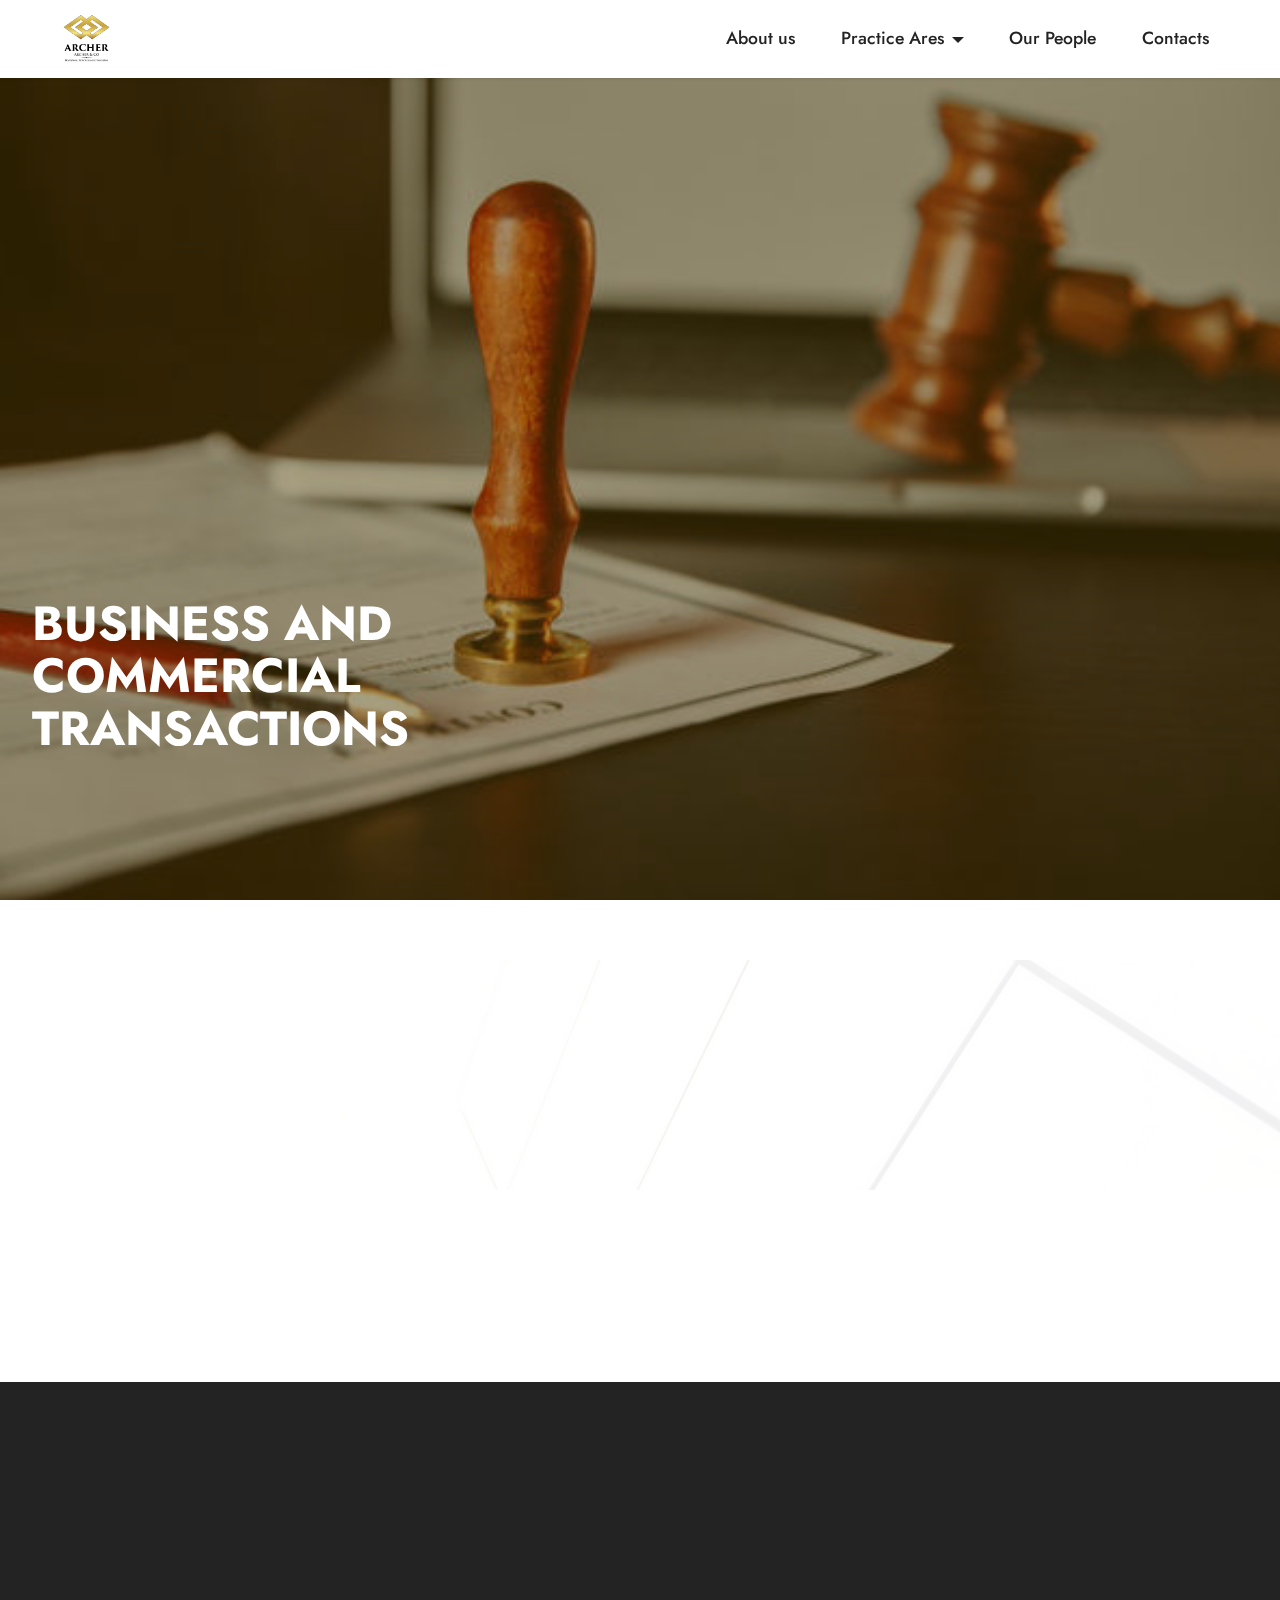
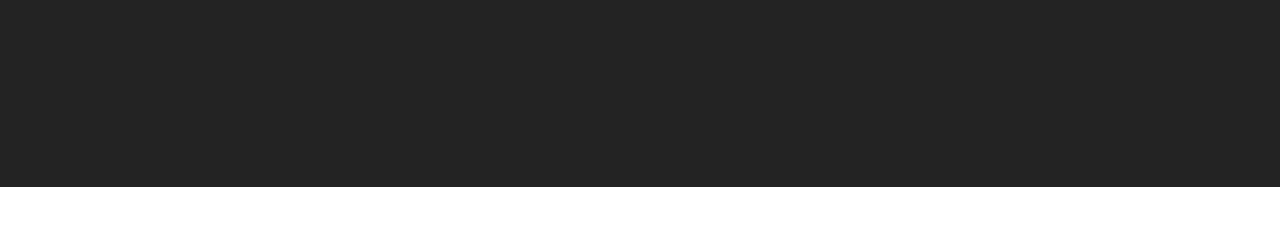
==== commit 6dca741f: "People update" ====
--- a/page1.html
+++ b/page1.html
@@ -27,7 +27,24 @@
 </head>
 <body>
   
-  <section class="menu menu1 cid-sfPkNfFS3t" once="menu" id="menu1-g">
+  <section class="header4 cid-sg1TsOGTHF mbr-fullscreen mbr-parallax-background" id="header4-i">
+
+    
+    <div class="mbr-overlay"></div>
+    <div class="container-fluid">
+        <div class="row">
+            <div class="content-wrap">
+                <h1 class="mbr-section-title mbr-fonts-style mbr-white mb-3 display-2"><strong>BUSINESS AND COMMERCIAL TRANSACTIONS</strong></h1>
+                
+                
+
+                
+            </div>
+        </div>
+    </div>
+</section>
+
+<section class="menu menu1 cid-sfPkNfFS3t" once="menu" id="menu1-g">
     
 
     <nav class="navbar navbar-dropdown navbar-fixed-top navbar-expand-lg">
@@ -52,7 +69,7 @@
                 <ul class="navbar-nav nav-dropdown nav-right" data-app-modern-menu="true"><li class="nav-item"><a class="nav-link link text-black text-primary display-4" href="index.html#header4-1">
                             About us</a></li>
                     
-                    <li class="nav-item dropdown open"><a class="nav-link link text-black dropdown-toggle display-4" href="#" data-toggle="dropdown-submenu" aria-expanded="true">
+                    <li class="nav-item dropdown"><a class="nav-link link text-black dropdown-toggle display-4" href="#" data-toggle="dropdown-submenu" aria-expanded="false">
                             Practice Ares</a><div class="dropdown-menu"><a class="text-black dropdown-item text-primary display-4" href="page1.html#header4-i">Business &amp; Commercial Transactions</a><a class="text-black dropdown-item text-primary display-4" href="page2.html#header4-o" aria-expanded="false">Dept Collection &amp; Recovery Matters</a><a class="text-black dropdown-item display-4" href="#" aria-expanded="false">Corporate Governance &amp; Compliance</a><a class="text-black dropdown-item text-primary display-4" href="page4.html#header4-x" aria-expanded="false">Arbitration &amp; Mediation</a><a class="text-black dropdown-item text-primary display-4" href="page5.html#header4-12" aria-expanded="false">Litigation</a><a class="text-black dropdown-item text-primary display-4" href="page6.html#header4-19" aria-expanded="false">Real Estate And Conveyancing</a><a class="text-black dropdown-item text-primary display-4" href="page7.html#header4-1c" aria-expanded="false">Employment Law</a><a class="text-black dropdown-item text-primary display-4" href="page8.html#header4-1k" aria-expanded="false">Family Law</a></div></li><li class="nav-item"><a class="nav-link link text-black text-primary display-4" href="page9.html#header4-1n">Our People</a>
                     </li><li class="nav-item"><a class="nav-link link text-black text-primary display-4" href="index.html#contacts2-6">Contacts</a></li></ul>
                 
@@ -60,23 +77,6 @@
             </div>
         </div>
     </nav>
-</section>
-
-<section class="header4 cid-sg1TsOGTHF mbr-fullscreen mbr-parallax-background" id="header4-i">
-
-    
-    <div class="mbr-overlay"></div>
-    <div class="container-fluid">
-        <div class="row">
-            <div class="content-wrap">
-                <h1 class="mbr-section-title mbr-fonts-style mbr-white mb-3 display-2"><strong>BUSINESS AND COMMERCIAL TRANSACTIONS</strong></h1>
-                
-                
-
-                
-            </div>
-        </div>
-    </div>
 </section>
 
 <section class="content14 cid-sg7eaUWGbP mbr-parallax-background" id="content14-1t">
@@ -137,7 +137,7 @@
             </div>
         </div>
     </div>
-</section><section style="background-color: #fff; font-family: -apple-system, BlinkMacSystemFont, 'Segoe UI', 'Roboto', 'Helvetica Neue', Arial, sans-serif; color:#aaa; font-size:12px; padding: 0; align-items: center; display: flex;"><a href="https://mobirise.site/q" style="flex: 1 1; height: 3rem; padding-left: 1rem;"></a><p style="flex: 0 0 auto; margin:0; padding-right:1rem;">Build a free website - <a href="https://mobirise.site/v" style="color:#aaa;">Get now</a></p></section><script src="assets/web/assets/jquery/jquery.min.js"></script>  <script src="assets/popper/popper.min.js"></script>  <script src="assets/tether/tether.min.js"></script>  <script src="assets/bootstrap/js/bootstrap.min.js"></script>  <script src="assets/smoothscroll/smooth-scroll.js"></script>  <script src="assets/parallax/jarallax.min.js"></script>  <script src="assets/viewportchecker/jquery.viewportchecker.js"></script>  <script src="assets/dropdown/js/nav-dropdown.js"></script>  <script src="assets/dropdown/js/navbar-dropdown.js"></script>  <script src="assets/touchswipe/jquery.touch-swipe.min.js"></script>  <script src="assets/theme/js/script.js"></script>  
+</section><section style="background-color: #fff; font-family: -apple-system, BlinkMacSystemFont, 'Segoe UI', 'Roboto', 'Helvetica Neue', Arial, sans-serif; color:#aaa; font-size:12px; padding: 0; align-items: center; display: flex;"><a href="https://mobirise.site/b" style="flex: 1 1; height: 3rem; padding-left: 1rem;"></a><p style="flex: 0 0 auto; margin:0; padding-right:1rem;">Designed with Mobirise - <a href="https://mobirise.site/l" style="color:#aaa;">Find more</a></p></section><script src="assets/web/assets/jquery/jquery.min.js"></script>  <script src="assets/popper/popper.min.js"></script>  <script src="assets/tether/tether.min.js"></script>  <script src="assets/bootstrap/js/bootstrap.min.js"></script>  <script src="assets/smoothscroll/smooth-scroll.js"></script>  <script src="assets/parallax/jarallax.min.js"></script>  <script src="assets/viewportchecker/jquery.viewportchecker.js"></script>  <script src="assets/dropdown/js/nav-dropdown.js"></script>  <script src="assets/dropdown/js/navbar-dropdown.js"></script>  <script src="assets/touchswipe/jquery.touch-swipe.min.js"></script>  <script src="assets/theme/js/script.js"></script>  
   
   
  <div id="scrollToTop" class="scrollToTop mbr-arrow-up"><a style="text-align: center;"><i class="mbr-arrow-up-icon mbr-arrow-up-icon-cm cm-icon cm-icon-smallarrow-up"></i></a></div>
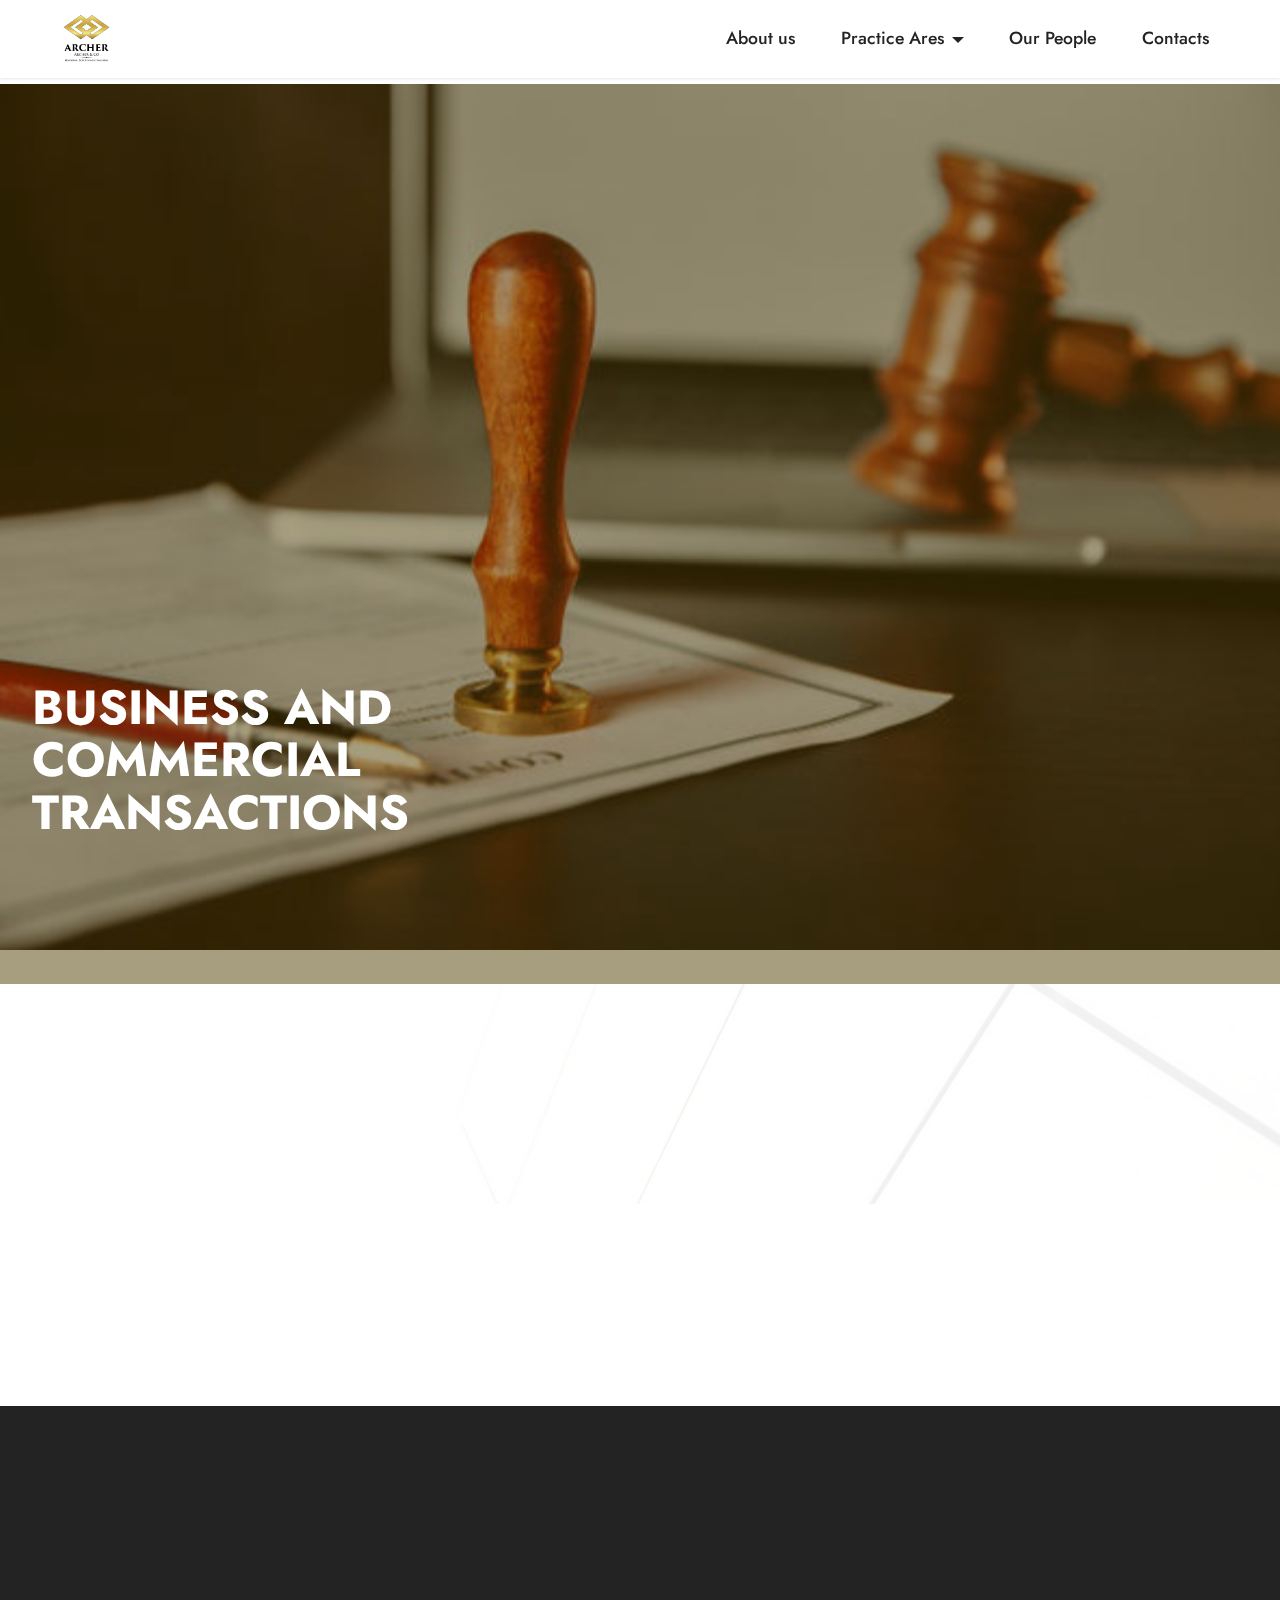
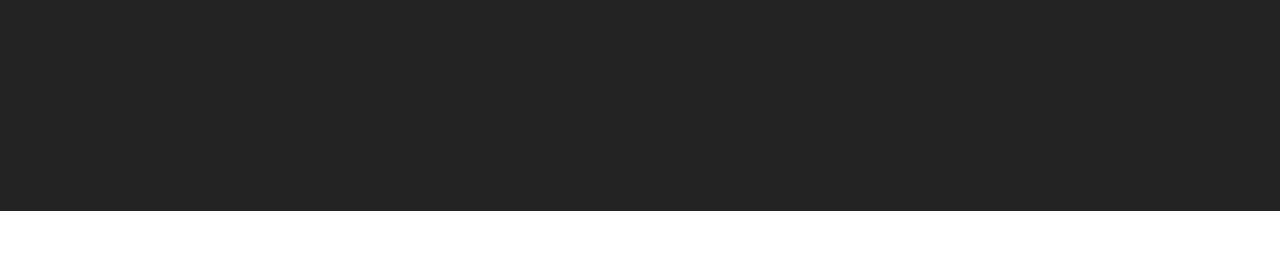
==== commit 2774b4d0: "Map updated" ====
--- a/page1.html
+++ b/page1.html
@@ -26,25 +26,14 @@
   
 </head>
 <body>
+
+<!-- Analytics -->
+Archer Archer&Co
+<!-- /Analytics -->
+
+
   
-  <section class="header4 cid-sg1TsOGTHF mbr-fullscreen mbr-parallax-background" id="header4-i">
-
-    
-    <div class="mbr-overlay"></div>
-    <div class="container-fluid">
-        <div class="row">
-            <div class="content-wrap">
-                <h1 class="mbr-section-title mbr-fonts-style mbr-white mb-3 display-2"><strong>BUSINESS AND COMMERCIAL TRANSACTIONS</strong></h1>
-                
-                
-
-                
-            </div>
-        </div>
-    </div>
-</section>
-
-<section class="menu menu1 cid-sfPkNfFS3t" once="menu" id="menu1-g">
+  <section class="menu menu1 cid-sfPkNfFS3t" once="menu" id="menu1-g">
     
 
     <nav class="navbar navbar-dropdown navbar-fixed-top navbar-expand-lg">
@@ -77,6 +66,23 @@
             </div>
         </div>
     </nav>
+</section>
+
+<section class="header4 cid-sg1TsOGTHF mbr-fullscreen mbr-parallax-background" id="header4-i">
+
+    
+    <div class="mbr-overlay"></div>
+    <div class="container-fluid">
+        <div class="row">
+            <div class="content-wrap">
+                <h1 class="mbr-section-title mbr-fonts-style mbr-white mb-3 display-2"><strong>BUSINESS AND COMMERCIAL TRANSACTIONS</strong></h1>
+                
+                
+
+                
+            </div>
+        </div>
+    </div>
 </section>
 
 <section class="content14 cid-sg7eaUWGbP mbr-parallax-background" id="content14-1t">
@@ -137,7 +143,7 @@
             </div>
         </div>
     </div>
-</section><section style="background-color: #fff; font-family: -apple-system, BlinkMacSystemFont, 'Segoe UI', 'Roboto', 'Helvetica Neue', Arial, sans-serif; color:#aaa; font-size:12px; padding: 0; align-items: center; display: flex;"><a href="https://mobirise.site/b" style="flex: 1 1; height: 3rem; padding-left: 1rem;"></a><p style="flex: 0 0 auto; margin:0; padding-right:1rem;">Designed with Mobirise - <a href="https://mobirise.site/l" style="color:#aaa;">Find more</a></p></section><script src="assets/web/assets/jquery/jquery.min.js"></script>  <script src="assets/popper/popper.min.js"></script>  <script src="assets/tether/tether.min.js"></script>  <script src="assets/bootstrap/js/bootstrap.min.js"></script>  <script src="assets/smoothscroll/smooth-scroll.js"></script>  <script src="assets/parallax/jarallax.min.js"></script>  <script src="assets/viewportchecker/jquery.viewportchecker.js"></script>  <script src="assets/dropdown/js/nav-dropdown.js"></script>  <script src="assets/dropdown/js/navbar-dropdown.js"></script>  <script src="assets/touchswipe/jquery.touch-swipe.min.js"></script>  <script src="assets/theme/js/script.js"></script>  
+</section><section style="background-color: #fff; font-family: -apple-system, BlinkMacSystemFont, 'Segoe UI', 'Roboto', 'Helvetica Neue', Arial, sans-serif; color:#aaa; font-size:12px; padding: 0; align-items: center; display: flex;"><a href="https://mobirise.site/z" style="flex: 1 1; height: 3rem; padding-left: 1rem;"></a><p style="flex: 0 0 auto; margin:0; padding-right:1rem;"><a href="https://mobirise.site/d" style="color:#aaa;">This site</a> was built with Mobirise</p></section><script src="assets/web/assets/jquery/jquery.min.js"></script>  <script src="assets/popper/popper.min.js"></script>  <script src="assets/tether/tether.min.js"></script>  <script src="assets/bootstrap/js/bootstrap.min.js"></script>  <script src="assets/smoothscroll/smooth-scroll.js"></script>  <script src="assets/parallax/jarallax.min.js"></script>  <script src="assets/viewportchecker/jquery.viewportchecker.js"></script>  <script src="assets/dropdown/js/nav-dropdown.js"></script>  <script src="assets/dropdown/js/navbar-dropdown.js"></script>  <script src="assets/touchswipe/jquery.touch-swipe.min.js"></script>  <script src="assets/theme/js/script.js"></script>  
   
   
  <div id="scrollToTop" class="scrollToTop mbr-arrow-up"><a style="text-align: center;"><i class="mbr-arrow-up-icon mbr-arrow-up-icon-cm cm-icon cm-icon-smallarrow-up"></i></a></div>
--- a/assets/mobirise/css/mbr-additional.css
+++ b/assets/mobirise/css/mbr-additional.css
@@ -1206,38 +1206,68 @@
   text-align: left;
   color: #232323;
 }
-.cid-sfPlYaIQSM {
+.cid-shxwJH7WpT {
   padding-top: 5rem;
   padding-bottom: 5rem;
   background-color: #ffffff;
 }
-.cid-sfPlYaIQSM .image-wrapper {
+.cid-shxwJH7WpT .image-wrapper {
   display: flex;
   align-items: center;
 }
-.cid-sfPlYaIQSM .card-wrapper {
+.cid-shxwJH7WpT .card-wrapper {
   margin-bottom: 2rem;
   display: flex;
   border-radius: 4px;
   background: #fafafa;
 }
 @media (max-width: 991px) {
-  .cid-sfPlYaIQSM .card-wrapper {
+  .cid-shxwJH7WpT .card-wrapper {
     padding: 1rem 2rem;
   }
 }
 @media (min-width: 992px) {
-  .cid-sfPlYaIQSM .card-wrapper {
+  .cid-shxwJH7WpT .card-wrapper {
     padding: 2rem 4rem;
   }
 }
-.cid-sfPlYaIQSM .mbr-iconfont {
+.cid-shxwJH7WpT .mbr-iconfont {
   font-size: 2rem;
   padding-right: 1.5rem;
   color: #9d8106;
 }
-.cid-sfPlYaIQSM P {
+.cid-shxwJH7WpT P {
   color: #9d8106;
+}
+.cid-shxwNgv5Ir {
+  padding-top: 0rem;
+  padding-bottom: 3rem;
+  background: #ffffff;
+}
+.cid-shxwNgv5Ir .google-map {
+  height: 30rem;
+  position: relative;
+}
+.cid-shxwNgv5Ir .google-map iframe {
+  height: 100%;
+  width: 100%;
+}
+.cid-shxwNgv5Ir .google-map [data-state-details] {
+  color: #6b6763;
+  height: 1.5em;
+  margin-top: -0.75em;
+  padding-left: 1.25rem;
+  padding-right: 1.25rem;
+  position: absolute;
+  text-align: center;
+  top: 50%;
+  width: 100%;
+}
+.cid-shxwNgv5Ir .google-map[data-state] {
+  background: #e9e5dc;
+}
+.cid-shxwNgv5Ir .google-map[data-state="loading"] [data-state-details] {
+  display: none;
 }
 .cid-sfPm6aC2yY {
   padding-top: 5rem;
@@ -5610,6 +5640,7 @@
 }
 .cid-sg77goxgap .panel-text {
   color: #000000;
+  text-align: left;
 }
 .cid-sfPm6aC2yY {
   padding-top: 5rem;
--- a/assets/mobirise/css/mbr-additional.css
+++ b/assets/mobirise/css/mbr-additional.css
@@ -1206,38 +1206,68 @@
   text-align: left;
   color: #232323;
 }
-.cid-sfPlYaIQSM {
+.cid-shxwJH7WpT {
   padding-top: 5rem;
   padding-bottom: 5rem;
   background-color: #ffffff;
 }
-.cid-sfPlYaIQSM .image-wrapper {
+.cid-shxwJH7WpT .image-wrapper {
   display: flex;
   align-items: center;
 }
-.cid-sfPlYaIQSM .card-wrapper {
+.cid-shxwJH7WpT .card-wrapper {
   margin-bottom: 2rem;
   display: flex;
   border-radius: 4px;
   background: #fafafa;
 }
 @media (max-width: 991px) {
-  .cid-sfPlYaIQSM .card-wrapper {
+  .cid-shxwJH7WpT .card-wrapper {
     padding: 1rem 2rem;
   }
 }
 @media (min-width: 992px) {
-  .cid-sfPlYaIQSM .card-wrapper {
+  .cid-shxwJH7WpT .card-wrapper {
     padding: 2rem 4rem;
   }
 }
-.cid-sfPlYaIQSM .mbr-iconfont {
+.cid-shxwJH7WpT .mbr-iconfont {
   font-size: 2rem;
   padding-right: 1.5rem;
   color: #9d8106;
 }
-.cid-sfPlYaIQSM P {
+.cid-shxwJH7WpT P {
   color: #9d8106;
+}
+.cid-shxwNgv5Ir {
+  padding-top: 0rem;
+  padding-bottom: 3rem;
+  background: #ffffff;
+}
+.cid-shxwNgv5Ir .google-map {
+  height: 30rem;
+  position: relative;
+}
+.cid-shxwNgv5Ir .google-map iframe {
+  height: 100%;
+  width: 100%;
+}
+.cid-shxwNgv5Ir .google-map [data-state-details] {
+  color: #6b6763;
+  height: 1.5em;
+  margin-top: -0.75em;
+  padding-left: 1.25rem;
+  padding-right: 1.25rem;
+  position: absolute;
+  text-align: center;
+  top: 50%;
+  width: 100%;
+}
+.cid-shxwNgv5Ir .google-map[data-state] {
+  background: #e9e5dc;
+}
+.cid-shxwNgv5Ir .google-map[data-state="loading"] [data-state-details] {
+  display: none;
 }
 .cid-sfPm6aC2yY {
   padding-top: 5rem;
@@ -5610,6 +5640,7 @@
 }
 .cid-sg77goxgap .panel-text {
   color: #000000;
+  text-align: left;
 }
 .cid-sfPm6aC2yY {
   padding-top: 5rem;
